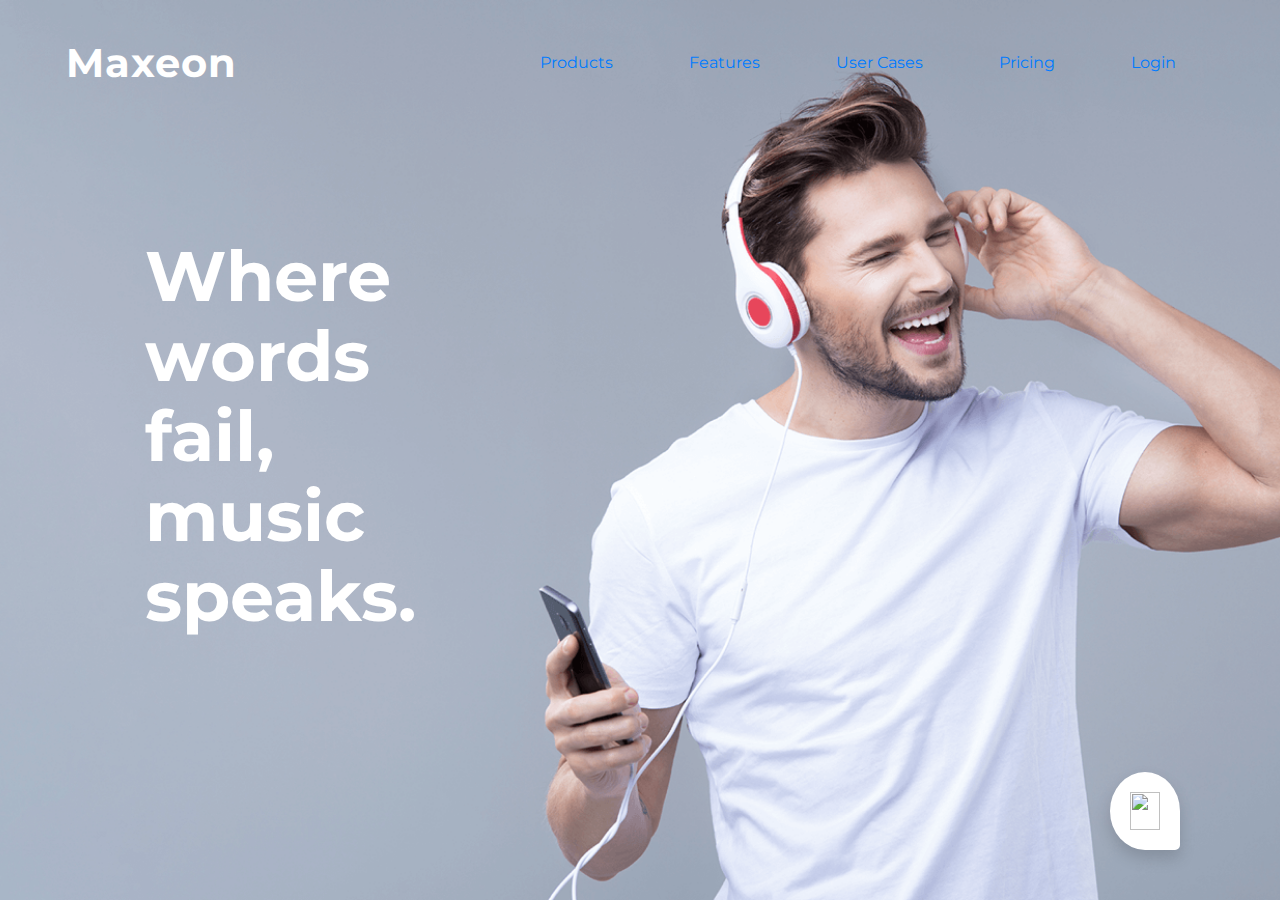
==== index.html @ af0a293d "added new files" ====
<!DOCTYPE html>
<html lang="en">
<head>
    <meta charset="UTF-8">
    <title>Title</title>
    <link href="https://fonts.googleapis.com/css2?family=Montserrat&display=swap" rel="stylesheet">
    <link href="https://fonts.googleapis.com/css2?family=Montserrat:wght@800&display=swap" rel="stylesheet">
    <link href="https://fonts.googleapis.com/icon?family=Material+Icons" rel="stylesheet">
    <link rel="stylesheet" href="https://cdnjs.cloudflare.com/ajax/libs/font-awesome/4.7.0/css/font-awesome.min.css">
    <link rel="stylesheet" href="style.css">
    <link rel="stylesheet" href="https://maxcdn.bootstrapcdn.com/bootstrap/4.5.0/css/bootstrap.min.css">
    <script src="https://ajax.googleapis.com/ajax/libs/jquery/3.5.1/jquery.min.js"></script>
	<script src="https://cdnjs.cloudfare.com/ajax/libs/popper.js/1.16.0/umd/popper.min.js"></script>
	<script src="https://maxcdn.bootstrapcdn.com/bootstrap/4.5.0/js/bootstrap.min.js"></script>
	<script type="text/javascript">
		$(document).ready(function () {
			$(".chat").click(function () {
				$(".cls").toggleClass("active");
				$(".bird").toggleClass("active");
			});
			
         
		});
	</script>
</head>
<body style="font-family: 'Montserrat', sans-serif;background-color: #7f8ac5 ">
<nav class="navbar navbar-expand-lg navbar-fixed-top"   >
	<a class="navbar-brand" href="#" style="font-size: 40px">Maxeon</a>
	<button class="navbar-toggler" type="button" data-toggle="collapse" data-target="#collapsive" style="padding: 0;border: none;outline: none;">
			<span style="color: white;font-size: 50px" >&equiv;</span>
		</button>
    <div class="collapse navbar-collapse" id="collapsive">
    	<ul class="navbar-nav " style="margin-left: auto;" >
    		<li class="nav-link active">
    			<a class="nav-item">Products</a>
    		</li>
    		<li class="nav-link">
    			<a class="nav-item">Features</a>
    		</li>
    		<li class="nav-link">
    			<a class="nav-item">User Cases</a>
    		</li>
    		<li class="nav-link">
    			<a class="nav-item">Pricing</a> 
    		</li>
    		<li class="nav-link">
    			<a class="nav-item">Login</a>
    		</li>
		</ul>
	</div>
</nav>

<section>
	<div class=" col-1 " style=" ">
	<p class="banner" style="">Where words fail, music speaks.</p>
</div>
</section>

<div class="container" style="margin-right:100px;">
<div class="" id="id01" style="display: none">
	<div class="modal-content animate shadow fixed-top" style="background-color: white;padding:10px;max-width:350px;margin-left:auto;margin-right: 100px;margin-top: 250px" >
	<div class="container" style="background-color: #7f8ac5;padding:10px;border-radius: 5px">
<h2 style="color: white;">Hi There </h2>
<p style="font-weight: normal;">Ask Us Anything, Share Your Feedback.</p>
	</div>
	<div class="container" style=";padding:10px;">
	<h6 style=";color: black">Start Your Conversation</h6>
<p style="font-weight: normal;color:  #7f8ac5"> The team typically replies in a few minutes</p>
</div>
<div  class="container" style=";padding:10px;">
	<button type="button" style="padding: 10px;background-color: #13a884;color: white;border:transparent;border-radius: 50px;outline: none;" onclick="document.getElementById('id02').style.display='block'">Start Conversation<i class="material-icons" style="padding-left: 10px">send</i></button>
	</div>
</div>
</div>

<div class="modal modal1" id="id02"  >
	<div class="modal-dialog modal-content animate shadow chatbox" style="" >
		<div class="container" style="background-color: #7f8ac5;padding:10px;border-radius: 5px">
			<h2 style="color: white;">Hi There </h2>
               <p style="font-weight: normal;">Ask Us Anything, Share Your Feedback.</p>
		</div>
		<div style="padding: 10px; background-color: #4c5aa1;margin-top: 30px;width:80%;margin-left: 65px">
			<p style=" font-weight: normal;font-size: 12px">If there any offline versions available for Maxeon Player?</p>
		</div>
		<div style="padding: 10px;background-color: #ecf1fb;margin-top: 30px;width:80%">
			<p style=" font-weight: normal;font-size: 12px;color:black ">Currently we don't have but we will launch soon</p>
		</div>
		<div class="mx-auto" style="font-size: 12px;text-align: center;margin-top: 100px;margin-bottom: 10px">
<img src="sparrow favicon.PNG" style="width: 25px;height: 25px">
			we run on survey sparrow
		</div>
		
		<div style="background-color: white;">
			<input type="text" name="message" style="font-size: 15px;width:auto;padding: 12px;border: none;outline:none;" placeholder="write a reply...">
			<i class="material-icons" style="float: right;padding: 10px;color: #7f8ac5; ">send</i>
		</div>
	</div>
</div>
<div class="sparrow fixed-bottom" >
<button type="button" class="shadow  chat"  onclick="document.getElementById('id01').style.display='block'" style="float: right;border:none;outline: none;background-color: white; padding:20px;border-radius: 50% 50% 5px 50% ;">
<img class="bird" src="Sparrow Bird.PNG" style="" ><i class="material-icons cls">&#xe5cd;</i>
</button>
</div>


</div>

<script type="text/javascript">
 var modal1 = document.getElementById('id02');

    //when user clicks out the modal ,close it
    window.onclick=function(event)
    {
        if (event.target == modal1) {
            modal1.style.display = "none";
        }
    }

</script>
</body>
</html>
---- style.css ----
body{

    background-image: url("Banner.png");
    background-repeat: no-repeat;
    background-size: cover;
    background-attachment: fixed;
    background-position: top;

}
nav{
margin-right: 50px;
margin-left: 50px;
margin-top: 20px;

}

.navbar{
    color: white;

}
.navbar-brand{
    color: white;
    text-decoration: none;
    font-weight: bold;
    letter-spacing: 1px;
}
a{
    cursor: pointer;
}
.nav-item{
	padding: 30px ;
}
p{
    
font-weight: bold;
	color: white;
}

.nav-link:focus, .nav-link:hover {
    text-decoration: none;
    background-color: white;
    color: black;
    
    border-radius: 20px;
}
.modal{
    float: right;
}
.dot{
    height: 25px;
    width: 25px;
    background-color: #4c5aa1;
    border-radius: 50%;

}
.sparrow{
    padding-right: 100px;padding-bottom: 50px;
}
.banner{
    padding-left: 130px;padding-top:130px;

    font-size: 70px;
    line-height:80px ;
}
.modal-content{
    background-color: white;padding:10px;

}
.cls{
    font-size: 0;
    color: black;

}
.cls.active{
    font-size: 30px;
}
.bird{
  width: 30px;height: 38px;
}
.bird.active{
    
      width: 0;height: 0;
}
.chatbox{
    background-color: white;padding:10px;float: right;right: 110px;max-width: 350px;
}
@media only screen and  (max-width: 991px){
.banner{
    padding-left: 50px;padding-top:90px;
    
    font-size: 60px;
    line-height:70px ;
}
}
@media only screen and  (max-width: 767px){

    .banner{
        font-size: 50px;
        line-height: 60px;
    }
}
@media only screen and  (max-width: 575px){

}
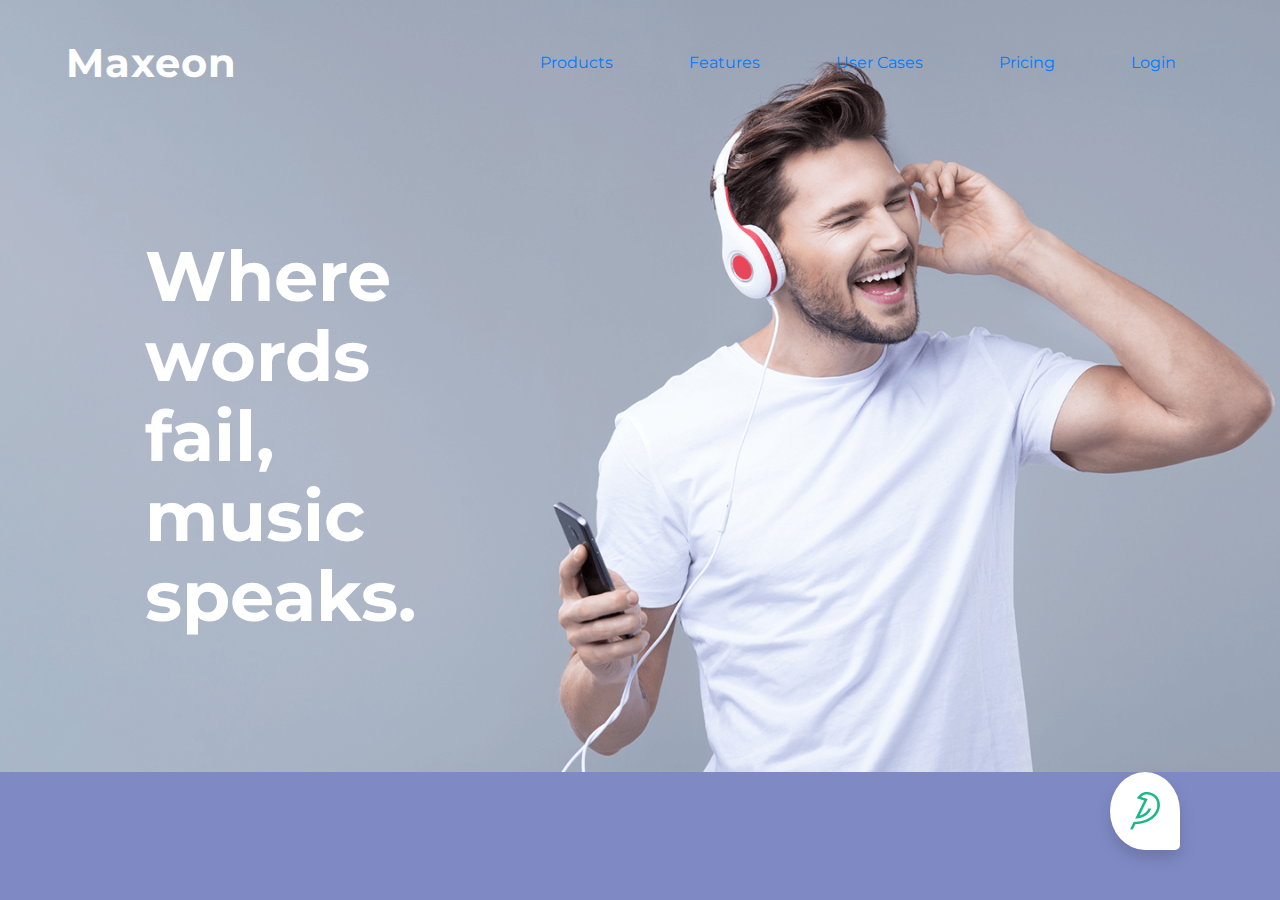
==== commit 4498bce5: "updated" ====
--- a/index.html
+++ b/index.html
@@ -2,7 +2,7 @@
 <html lang="en">
 <head>
     <meta charset="UTF-8">
-    <title>Title</title>
+    <title>Maxeon</title>
     <link href="https://fonts.googleapis.com/css2?family=Montserrat&display=swap" rel="stylesheet">
     <link href="https://fonts.googleapis.com/css2?family=Montserrat:wght@800&display=swap" rel="stylesheet">
     <link href="https://fonts.googleapis.com/icon?family=Material+Icons" rel="stylesheet">
@@ -86,7 +86,7 @@
 			<p style=" font-weight: normal;font-size: 12px;color:black ">Currently we don't have but we will launch soon</p>
 		</div>
 		<div class="mx-auto" style="font-size: 12px;text-align: center;margin-top: 100px;margin-bottom: 10px">
-<img src="sparrow favicon.PNG" style="width: 25px;height: 25px">
+<img src="sparrow favicon.png" style="width: 25px;height: 25px">
 			we run on survey sparrow
 		</div>
 		
@@ -98,7 +98,7 @@
 </div>
 <div class="sparrow fixed-bottom" >
 <button type="button" class="shadow  chat"  onclick="document.getElementById('id01').style.display='block'" style="float: right;border:none;outline: none;background-color: white; padding:20px;border-radius: 50% 50% 5px 50% ;">
-<img class="bird" src="Sparrow Bird.PNG" style="" ><i class="material-icons cls">&#xe5cd;</i>
+<img class="bird" src="Sparrow Bird.png" style="" ><i class="material-icons cls">&#xe5cd;</i>
 </button>
 </div>
 
--- a/style.css
+++ b/style.css
@@ -4,8 +4,6 @@
     background-image: url("Banner.png");
     background-repeat: no-repeat;
     background-size: cover;
-    background-attachment: fixed;
-    background-position: top;
 
 }
 nav{
